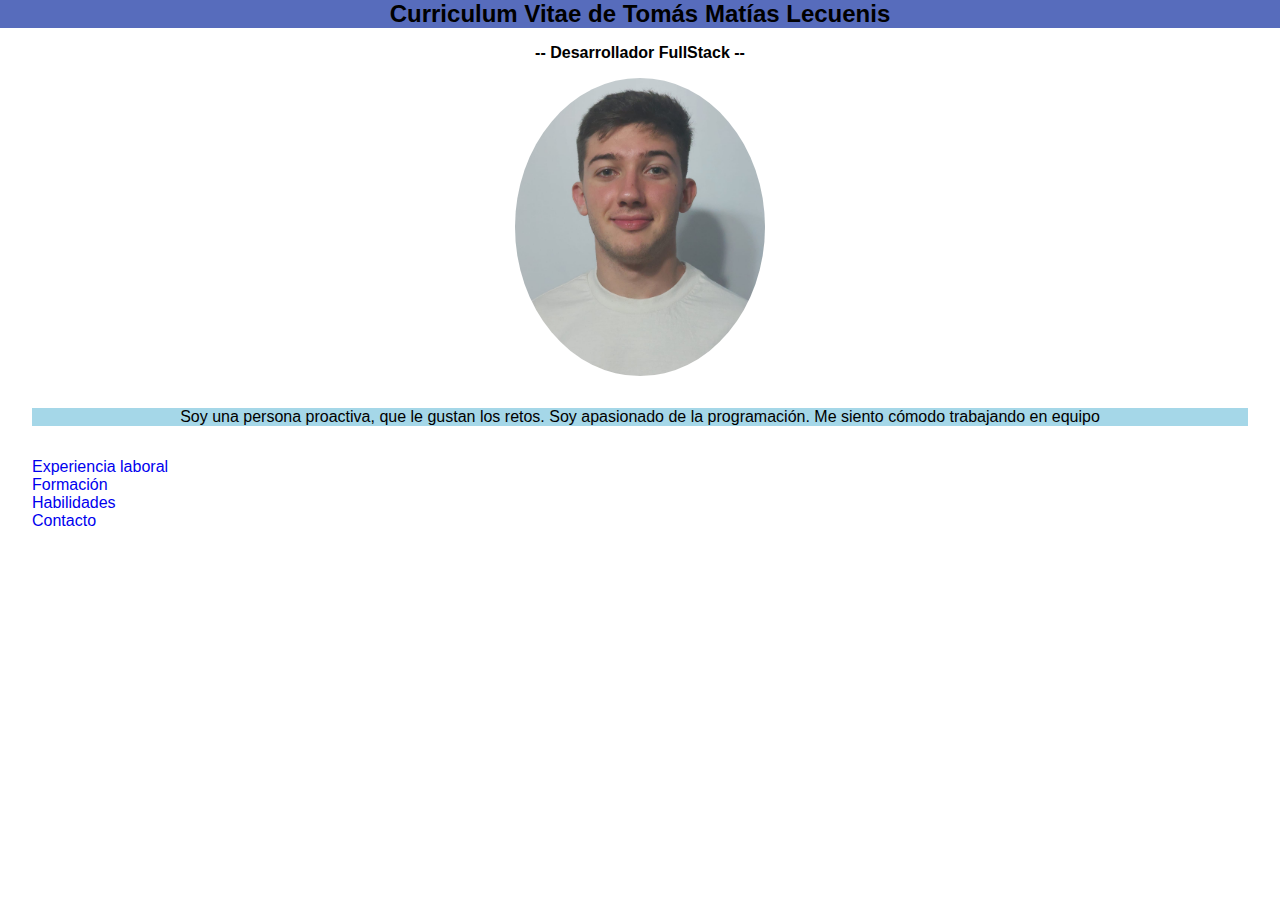
==== index.html @ 0359d4c8 "Primera versión del cv" ====
<!DOCTYPE html>
<html lang="en">
<head>
    <meta charset="UTF-8">
    <meta http-equiv="X-UA-Compatible" content="IE=edge">
    <meta name="viewport" content="width=device-width, initial-scale=1.0">
    <title>Curriculum Vitae</title>
    <link rel="stylesheet" href="./estilos/styles.css">
</head>
<body>
    <h2 class="titulo">Curriculum Vitae de Tomás Matías Lecuenis</h2>
    <h4 class="subtitulo"> -- Desarrollador FullStack -- </h4>
    <div class="contenedor">
        <img class="foto" src="./img/2-Foto-tipo-DNI.jpg" alt="imagen-cara" style="width: 250px;">
    </div>
    <p class="texto">Soy una persona proactiva, que le gustan los retos. Soy apasionado de la programación. Me siento cómodo trabajando en equipo</p>
    <ul>
        <li> <a href="./experiencia.html" class="indice"> Experiencia laboral </a> </li>
        <li> <a href="./formacion.html" class="indice"> Formación </a> </li>
        <li> <a href="./habilidades.html" class="indice"> Habilidades </a> </li>
        <li> <a href="./contacto.html" class="indice"> Contacto </a> </li>
    </ul>
</body>
</html>
---- estilos/styles.css ----
:root{
    --color-oscuro: #0B2447;
    --azul-claro: #576CBC;
    --violeta: #576CBC;
    --celeste: #A5D7E8;


}

*{
    margin: 0;
    padding: 0;
    font-family: Arial, Helvetica, sans-serif;
}

body{
    background-color: white;
}

.titulo{
    background-color: var(--azul-claro);
    text-align: center;
    margin-bottom: 1rem;
}
.subtitulo{
    text-align: center;
    margin: 1rem;
}
.texto{
    background-color: var(--celeste);
    margin: 2rem;
    text-align: center;
}
.contenedor{
    display: flex;
    justify-content: center;
}

.foto{
    border-radius: 100%;
}
.indice{
    text-decoration: none;
    margin: 2rem;
    
}
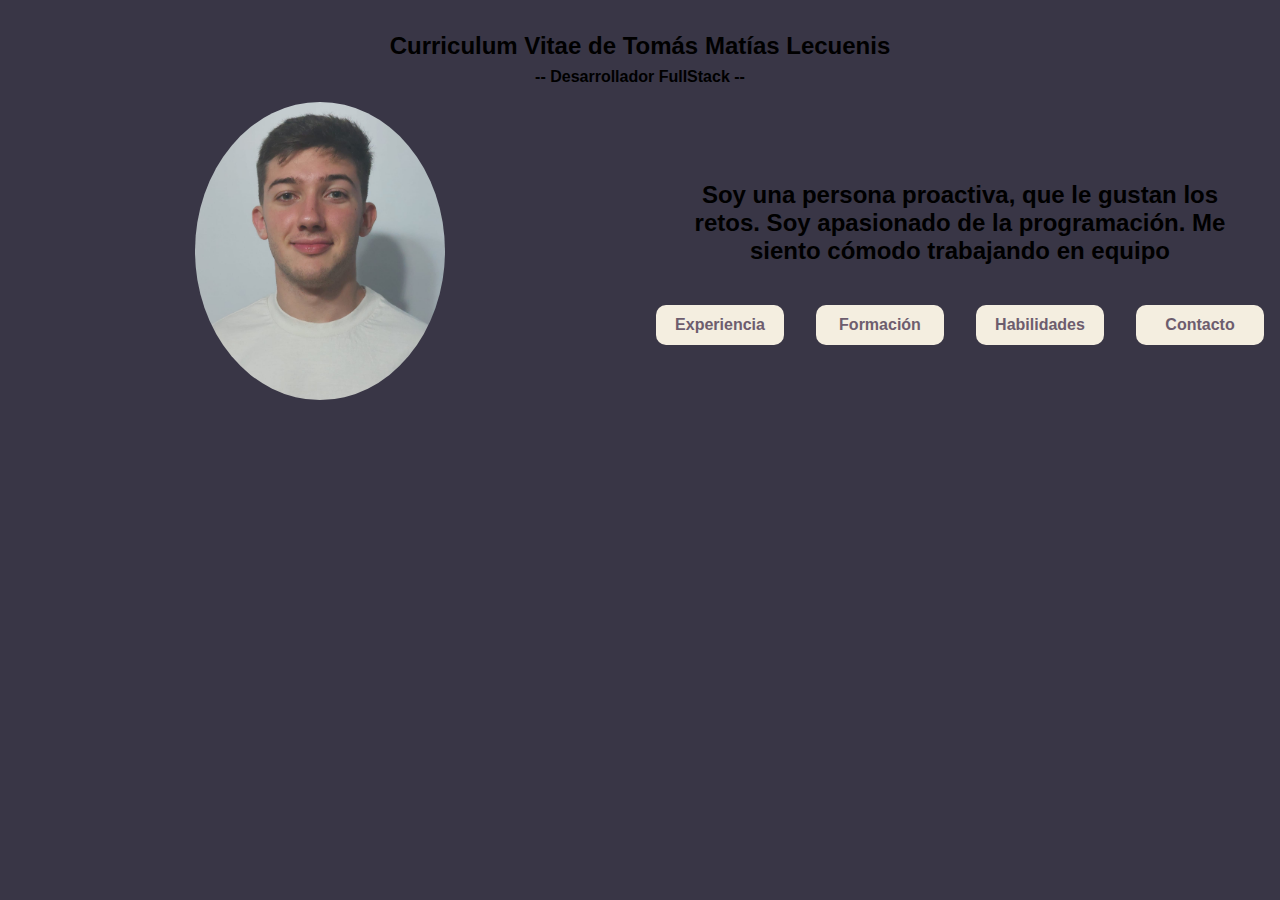
==== commit 3481a5ef: "actualización de UI" ====
--- a/index.html
+++ b/index.html
@@ -8,17 +8,21 @@
     <link rel="stylesheet" href="./estilos/styles.css">
 </head>
 <body>
-    <h2 class="titulo">Curriculum Vitae de Tomás Matías Lecuenis</h2>
-    <h4 class="subtitulo"> -- Desarrollador FullStack -- </h4>
-    <div class="contenedor">
-        <img class="foto" src="./img/2-Foto-tipo-DNI.jpg" alt="imagen-cara" style="width: 250px;">
+    <h2 class="title">Curriculum Vitae de Tomás Matías Lecuenis</h2>
+    <h4 class="subtitle"> -- Desarrollador FullStack -- </h4>
+    <div class="container">
+        <img class="image" src="./img/2-Foto-tipo-DNI.jpg" alt="imagen-cara" style="width: 250px;">
+        <div class="text-container">
+            <p class="text">Soy una persona proactiva, que le gustan los retos. Soy apasionado de la programación. Me siento cómodo trabajando en equipo</p>
+            <ul class="list-container">
+                <li class="list"> <a href="./experiencia.html" class="index"> Experiencia </a> </li>
+                <li class="list"> <a href="./formacion.html" class="index"> Formación </a> </li>
+                <li class="list"> <a href="./habilidades.html" class="index"> Habilidades </a> </li>
+                <li class="list"> <a href="./contacto.html" class="index"> Contacto </a> </li>
+            </ul>
+        </div>
+        
     </div>
-    <p class="texto">Soy una persona proactiva, que le gustan los retos. Soy apasionado de la programación. Me siento cómodo trabajando en equipo</p>
-    <ul>
-        <li> <a href="./experiencia.html" class="indice"> Experiencia laboral </a> </li>
-        <li> <a href="./formacion.html" class="indice"> Formación </a> </li>
-        <li> <a href="./habilidades.html" class="indice"> Habilidades </a> </li>
-        <li> <a href="./contacto.html" class="indice"> Contacto </a> </li>
-    </ul>
+    
 </body>
 </html>--- a/estilos/styles.css
+++ b/estilos/styles.css
@@ -4,43 +4,165 @@
     --violeta: #576CBC;
     --celeste: #A5D7E8;
 
+    --primary-color: #4F4557;
+    --primary-color-light: #6D5D6E;
+    --primary-color-dark: #393646;
+    --secondary-color: #F4EEE0;
+
+    
 
 }
 
 *{
     margin: 0;
     padding: 0;
-    font-family: Arial, Helvetica, sans-serif;
+    box-sizing: border-box;
+    font-family: Arial, Helvetica, sans-serif;   
 }
 
 body{
-    background-color: white;
+    background-color: var(--primary-color-dark);
+    max-width: 80rem;
+    min-width: 20rem;
+    margin: 0 auto;
 }
 
-.titulo{
-    background-color: var(--azul-claro);
+.title{
+    
     text-align: center;
-    margin-bottom: 1rem;
+    margin: 2rem 0 0 0;
 }
-.subtitulo{
+.subtitle{
     text-align: center;
-    margin: 1rem;
+    margin: 0.5rem 0 1rem 0;
 }
-.texto{
-    background-color: var(--celeste);
+
+.container{
+    display: grid;
+    justify-items: center;
+    align-items: center;
+    grid-template-columns: repeat(auto-fit, minmax(20rem, 1fr));
+
+
+}
+
+.image{
+    border-radius: 100%;
+}
+
+.text-container{
+    display: flex;
+    flex-direction: column;
+}
+
+.text{
     margin: 2rem;
+    
+    color: black;
+    text-align: center;
+    font-size: 1.5rem;
+    font-weight: bold;
+}
+
+.list-container{
+    display: flex;
+    justify-content: center;
+    align-items: center;
+    flex-wrap: wrap;
+
+    list-style-type: none;
+
+}
+.list{
+    margin: 0.5rem 1rem;
+    padding: 0.7rem 0.8rem;
+    
+    width: 8rem;
+    
+    text-align: center;
+    background-color: var(--secondary-color);
+    
+    border-radius: 10px;
+    
+}
+.index{
+    text-decoration: none;
+    font-size: 1rem;
+    color: var(--primary-color-light);
+    font-weight: bold;
+}
+
+.topic{
+    margin-top: 1rem;
+    font-size: 2.5rem;
+    color: var(--secondary-color);
     text-align: center;
 }
-.contenedor{
-    display: flex;
+.content{
+    display: grid;
+    grid-template-columns: repeat(auto-fit, minmax(20rem, 1fr));
     justify-content: center;
 }
+.content div{
+    margin: 1rem 2rem;
+    padding: 1rem;
+    
+    background-color: var(--primary-color);
+    border-radius: 1rem;
+}
+.content div p{
+    color: var(--secondary-color);
+    margin-bottom: 0.5rem;
+    font-weight: bold;
+    text-align: center;
+}
+.content div ul{
+    padding-left: 1rem;
+}
+.area{
+    /* margin-left: 1rem; */
+    font-size: 1.5rem;
+    
+    color: var(--primary-color-light);
 
-.foto{
-    border-radius: 100%;
 }
-.indice{
-    text-decoration: none;
-    margin: 2rem;
+
+.area + ul{
+    font-size: 1.2rem;
+    /* margin-left: 2.5rem; */
+    /* list-style-type: none; */
+}
+
+.row{
+    display: flex;
+    flex-direction: column;
+    gap: 2rem;
+    flex-wrap: wrap;
+    align-items: center;
+    justify-content: center;
     
+    max-width: 25rem;
+    margin: 0 auto;
+    margin-top: 1rem;
+    border-radius: 1rem;
+    padding: 1.2rem;
+    font-size: 1.2rem;
+    list-style-type: none;
+
+    background-color: var(--primary-color);
+}
+.row li span{
+    font-weight: bold;
+}
+
+.experience{
+    max-width: 50rem;
+    margin: 1rem auto;
+    padding: 1.2rem;
+
+    font-size: 1.2rem;
+    text-align: center;
+    border-radius: 1rem;
+    background-color: var(--primary-color);
+    color: black;
 }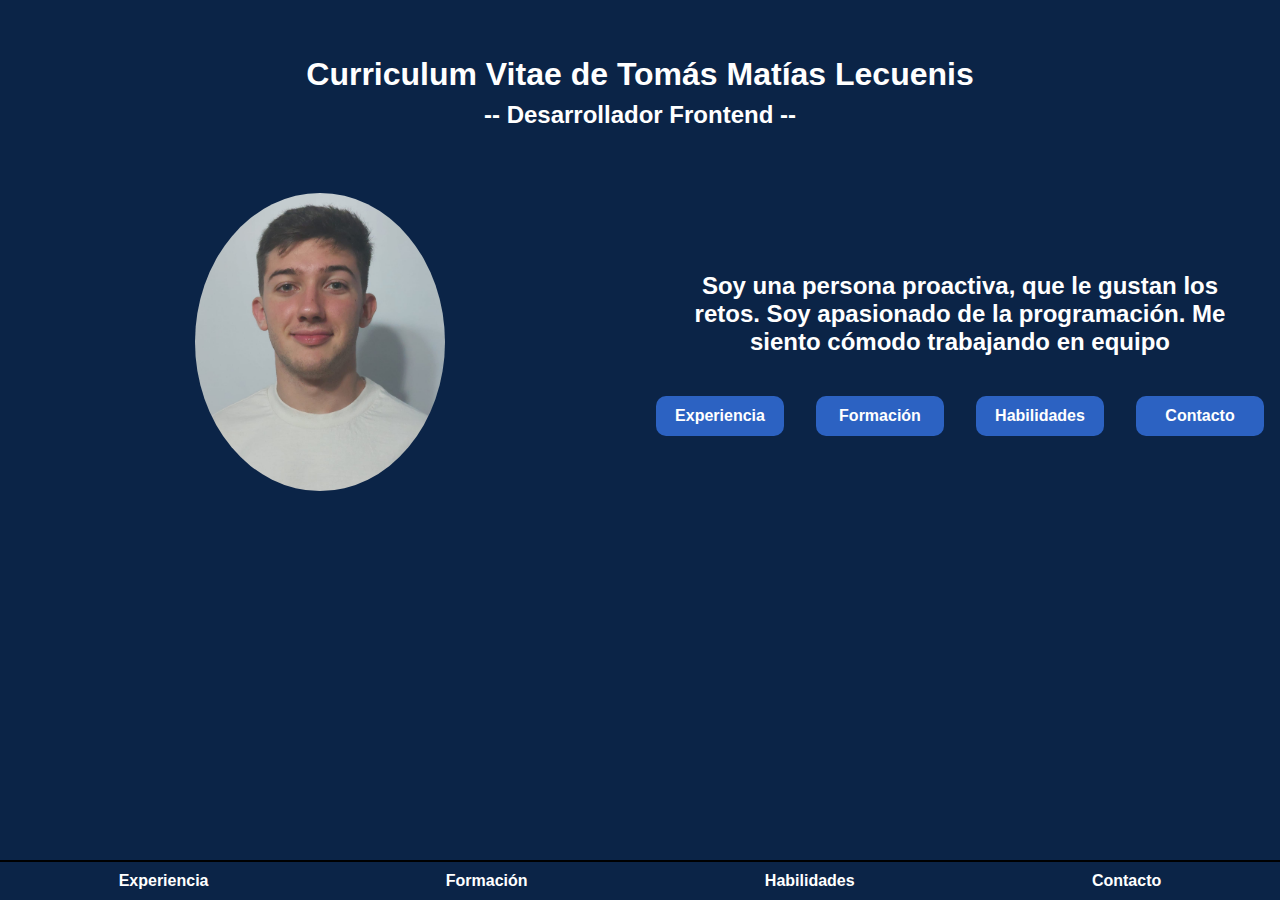
==== commit c964196f: "terminado" ====
--- a/index.html
+++ b/index.html
@@ -8,21 +8,32 @@
     <link rel="stylesheet" href="./estilos/styles.css">
 </head>
 <body>
-    <h2 class="title">Curriculum Vitae de Tomás Matías Lecuenis</h2>
-    <h4 class="subtitle"> -- Desarrollador FullStack -- </h4>
-    <div class="container">
-        <img class="image" src="./img/2-Foto-tipo-DNI.jpg" alt="imagen-cara" style="width: 250px;">
-        <div class="text-container">
-            <p class="text">Soy una persona proactiva, que le gustan los retos. Soy apasionado de la programación. Me siento cómodo trabajando en equipo</p>
-            <ul class="list-container">
-                <li class="list"> <a href="./experiencia.html" class="index"> Experiencia </a> </li>
-                <li class="list"> <a href="./formacion.html" class="index"> Formación </a> </li>
-                <li class="list"> <a href="./habilidades.html" class="index"> Habilidades </a> </li>
-                <li class="list"> <a href="./contacto.html" class="index"> Contacto </a> </li>
-            </ul>
+    <div>
+        <h2 class="title">Curriculum Vitae de Tomás Matías Lecuenis</h2>
+        <h4 class="subtitle"> -- Desarrollador Frontend -- </h4>
+        <div class="container">
+            <img class="image" src="./img/2-Foto-tipo-DNI.jpg" alt="imagen-cara" style="width: 250px;">
+            <div class="text-container">
+                <p class="text">Soy una persona proactiva, que le gustan los retos. Soy apasionado de la programación. Me siento cómodo trabajando en equipo</p>
+                <ul class="list-container">
+                    <li class="list"> <a href="./experiencia.html" class="index"> Experiencia </a> </li>
+                    <li class="list"> <a href="./formacion.html" class="index"> Formación </a> </li>
+                    <li class="list"> <a href="./habilidades.html" class="index"> Habilidades </a> </li>
+                    <li class="list"> <a href="./contacto.html" class="index"> Contacto </a> </li>
+                </ul>
+            </div>
+            
         </div>
-        
     </div>
+    
+    <footer>
+        <ul class="list-container-f">
+            <li class="list-f"> <a href="./experiencia.html" class="index"> Experiencia </a> </li>
+            <li class="list-f"> <a href="./formacion.html" class="index"> Formación </a> </li>
+            <li class="list-f"> <a href="./habilidades.html" class="index"> Habilidades </a> </li>
+            <li class="list-f"> <a href="./contacto.html" class="index"> Contacto </a> </li>
+        </ul>
+    </footer>
     
 </body>
 </html>--- a/estilos/styles.css
+++ b/estilos/styles.css
@@ -1,7 +1,7 @@
 :root{
-    --color-oscuro: #0B2447;
-    --azul-claro: #576CBC;
-    --violeta: #576CBC;
+    --azul-oscuro: #0B2447;
+    --azul-claro: #2C62C2;
+    --blanco: #FFFFFF;
     --celeste: #A5D7E8;
 
     --primary-color: #4F4557;
@@ -9,7 +9,7 @@
     --primary-color-dark: #393646;
     --secondary-color: #F4EEE0;
 
-    
+  
 
 }
 
@@ -18,23 +18,36 @@
     padding: 0;
     box-sizing: border-box;
     font-family: Arial, Helvetica, sans-serif;   
+    max-width: 90rem;
+    margin: 0 auto;
 }
 
 body{
-    background-color: var(--primary-color-dark);
-    max-width: 80rem;
-    min-width: 20rem;
-    margin: 0 auto;
+    display: grid;
+    
+    grid-template-rows: 90% 10%;
+    background-color: var(--azul-oscuro);
+    min-height: 100vh;
+    
+    
+    
+}
+body > div{
+    width: 100%;
+    min-width: 320px;
 }
 
 .title{
-    
-    text-align: center;
-    margin: 2rem 0 0 0;
+    font-size: 2rem;
+    color: var(--blanco);
+    text-align: center;
+    margin: 3.5rem 0 0 0;
 }
 .subtitle{
-    text-align: center;
-    margin: 0.5rem 0 1rem 0;
+    font-size: 1.5rem;
+    color: var(--blanco);
+    text-align: center;
+    margin: 0.5rem 0 4rem 0;
 }
 
 .container{
@@ -47,10 +60,11 @@
 }
 
 .image{
-    border-radius: 100%;
+    border-radius: 50%;
 }
 
 .text-container{
+    /* color: var(--blanco); */
     display: flex;
     flex-direction: column;
 }
@@ -58,7 +72,7 @@
 .text{
     margin: 2rem;
     
-    color: black;
+    color: var(--blanco);
     text-align: center;
     font-size: 1.5rem;
     font-weight: bold;
@@ -80,22 +94,24 @@
     width: 8rem;
     
     text-align: center;
-    background-color: var(--secondary-color);
+    background-color: var(--azul-claro);
     
     border-radius: 10px;
-    
+}
+.list:hover{
+    background-color: gray;
 }
 .index{
     text-decoration: none;
     font-size: 1rem;
-    color: var(--primary-color-light);
+    color: var(--blanco);
     font-weight: bold;
 }
 
 .topic{
     margin-top: 1rem;
     font-size: 2.5rem;
-    color: var(--secondary-color);
+    color: var(--blanco);
     text-align: center;
 }
 .content{
@@ -107,7 +123,7 @@
     margin: 1rem 2rem;
     padding: 1rem;
     
-    background-color: var(--primary-color);
+    background-color: grey;
     border-radius: 1rem;
 }
 .content div p{
@@ -149,7 +165,7 @@
     font-size: 1.2rem;
     list-style-type: none;
 
-    background-color: var(--primary-color);
+    background-color: gray;
 }
 .row li span{
     font-weight: bold;
@@ -158,11 +174,29 @@
 .experience{
     max-width: 50rem;
     margin: 1rem auto;
-    padding: 1.2rem;
+    padding: 1.5rem;
 
     font-size: 1.2rem;
     text-align: center;
     border-radius: 1rem;
-    background-color: var(--primary-color);
+    background-color: gray;
     color: black;
-}+}
+
+footer{
+    
+    width: 100vw;
+    margin-top: auto;
+    /* width: 100vw; */
+}
+
+.list-container-f{
+    padding: 10px;
+    display: flex;
+    justify-content: space-around;
+    align-items: center;
+    flex-wrap: wrap;
+    gap: 20px;
+    list-style-type: none;
+    border-top: 2px solid black;
+} 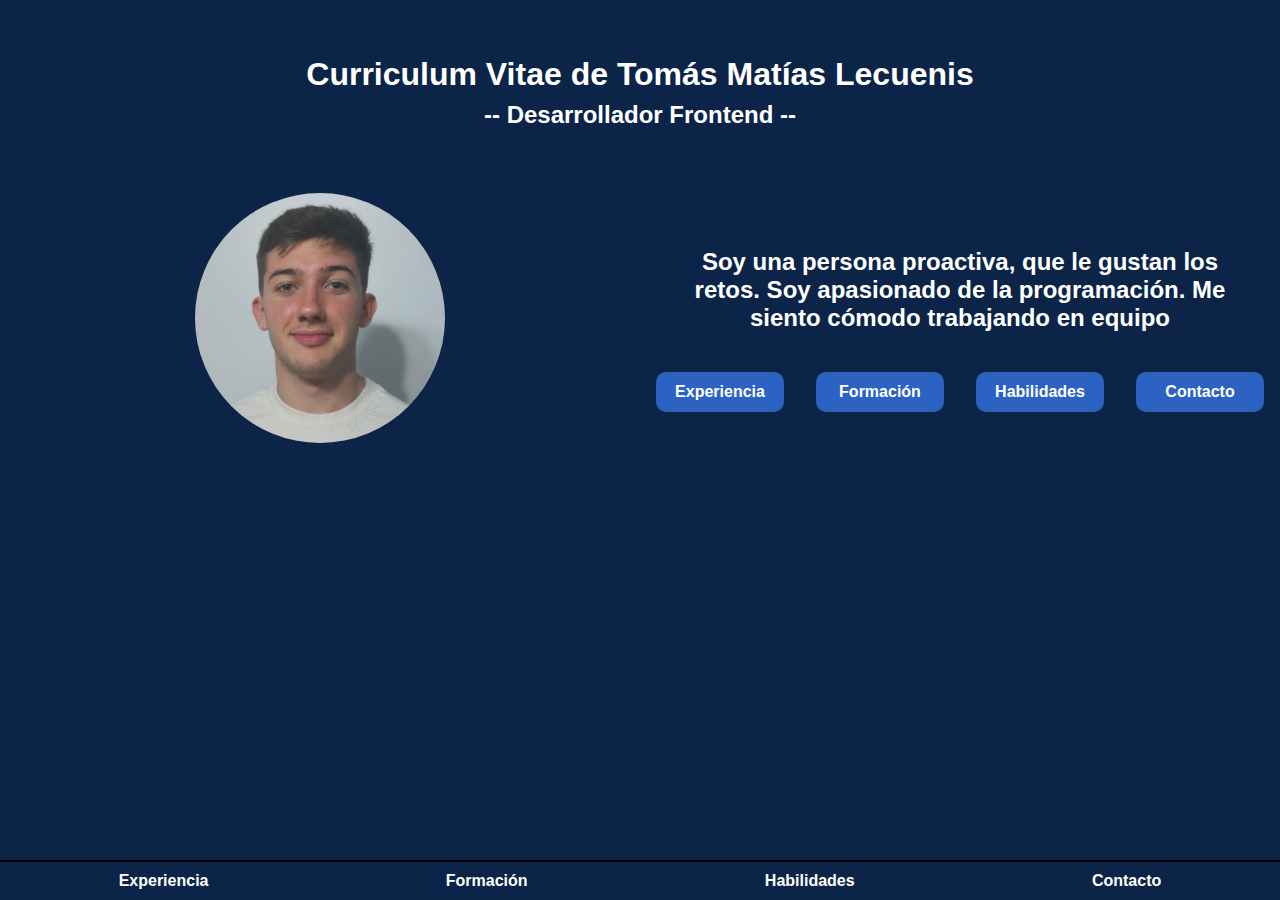
==== commit fd64468d: "mejoré en la imagen y modifiqué el hover de los botones" ====
--- a/index.html
+++ b/index.html
@@ -12,7 +12,7 @@
         <h2 class="title">Curriculum Vitae de Tomás Matías Lecuenis</h2>
         <h4 class="subtitle"> -- Desarrollador Frontend -- </h4>
         <div class="container">
-            <img class="image" src="./img/2-Foto-tipo-DNI.jpg" alt="imagen-cara" style="width: 250px;">
+            <img class="image" src="./img/2-Foto-tipo-DNI.jpg" alt="imagen-tomás">
             <div class="text-container">
                 <p class="text">Soy una persona proactiva, que le gustan los retos. Soy apasionado de la programación. Me siento cómodo trabajando en equipo</p>
                 <ul class="list-container">
--- a/estilos/styles.css
+++ b/estilos/styles.css
@@ -60,7 +60,11 @@
 }
 
 .image{
-    border-radius: 50%;
+    width: 250px;
+    object-fit: cover;
+    object-position: 0px 0px;
+    border-radius: 100%;
+    aspect-ratio: 1/1;
 }
 
 .text-container{
@@ -100,6 +104,7 @@
 }
 .list:hover{
     background-color: gray;
+    cursor: pointer;
 }
 .index{
     text-decoration: none;
@@ -167,9 +172,15 @@
 
     background-color: gray;
 }
+
+.row li{
+    text-align: center;
+}
 .row li span{
     font-weight: bold;
 }
+
+
 
 .experience{
     max-width: 50rem;
@@ -199,4 +210,17 @@
     gap: 20px;
     list-style-type: none;
     border-top: 2px solid black;
-} +} 
+
+.button-back{
+    width: 5.4rem;
+    padding: 0.7rem 1.2rem;
+    border-radius: 1rem;
+    margin: 1rem auto;
+    background-color: #2C62C2;
+
+}
+.button-back:hover{
+    background-color: gray;
+    cursor: pointer;
+}